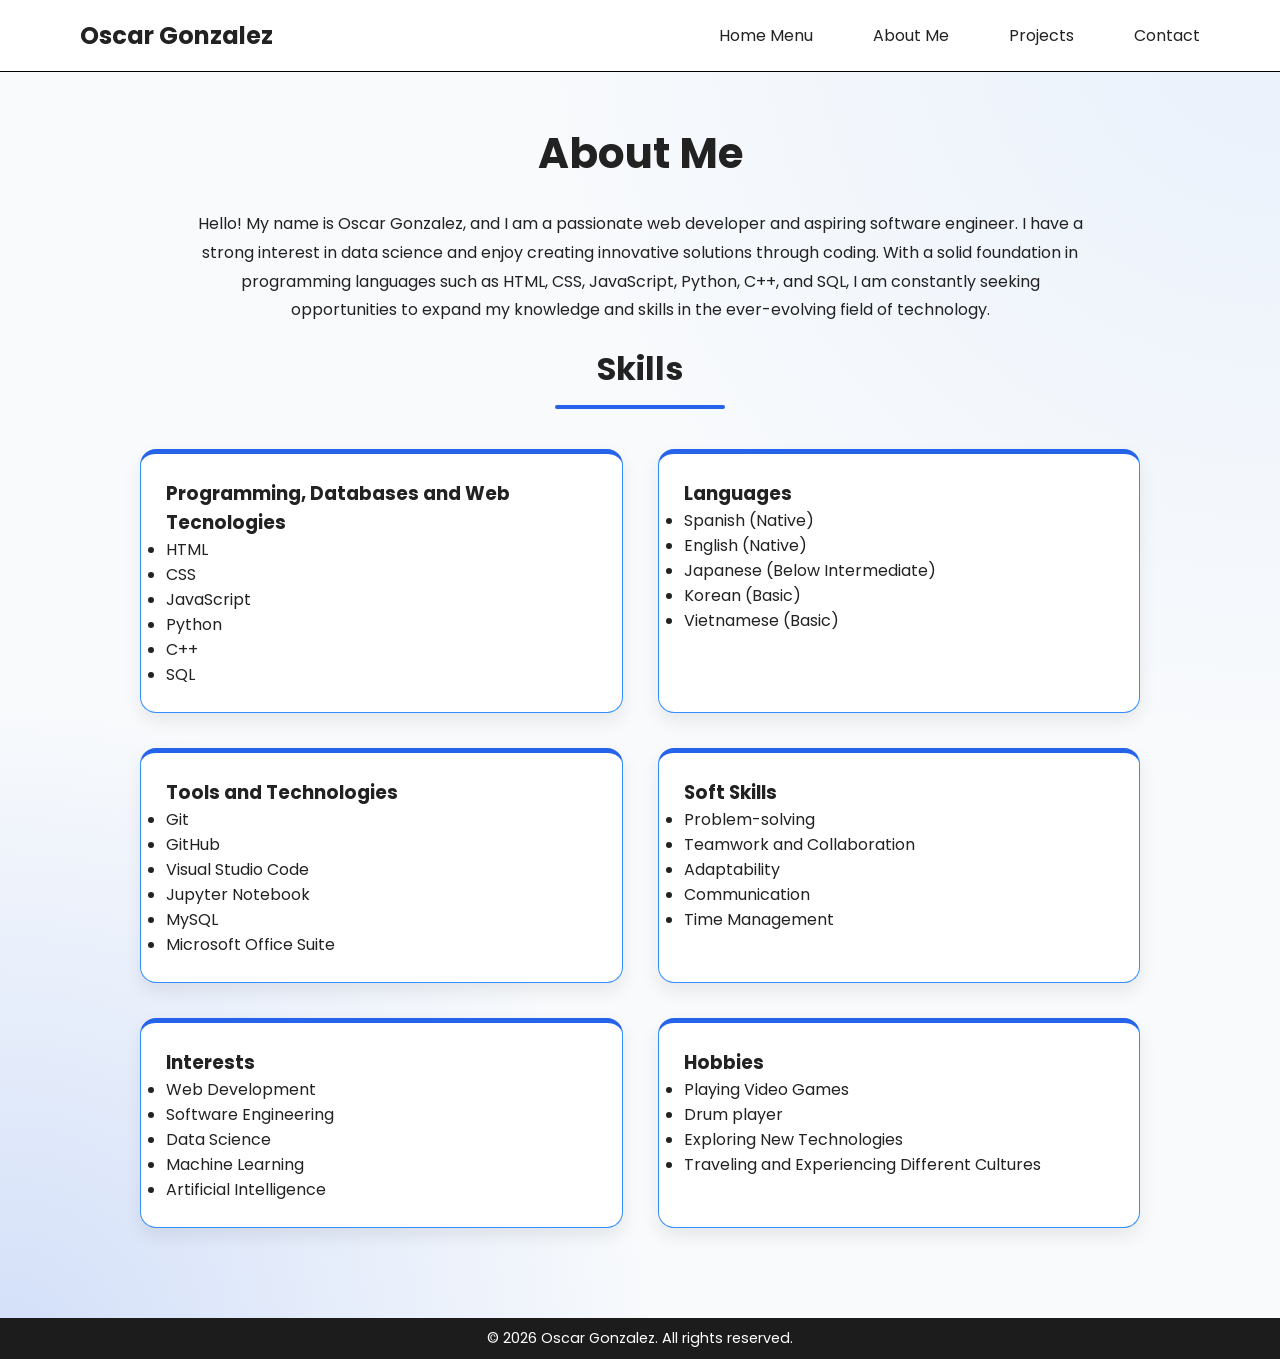
==== about-me.html @ ef55b737 "Add files via upload" ====
<!DOCTYPE html>
<html lang="en">
    <head>
        <meta charset="UTF-8">
        <meta name="viewport" content="width=device-width, initial-scale=1.0">
        <title>Home Menu </title>
        <link rel="preconnect" href="https://fonts.googleapis.com">
        <link rel="preconnect" href="https://fonts.gstatic.com" crossorigin>
        <link href="https://fonts.googleapis.com/css2?family=Poppins:wght@400;600;700&display=swap" rel="stylesheet">
        <link rel="stylesheet" href="style.css">
    </head>     
    <body>
       <header>
                <nav>
                    <h2>Oscar Gonzalez</h2>
                    <div class="menu">
                      <a href="home-menu.html">Home Menu</a>
                      <a href="about-me.html">About Me</a>
                      <a href="projects.html">Projects</a>
                      <a href="contact.html">Contact</a>
                    </div>
                </nav>
        </header>
      <main>
            <section id="about-me">
                 <h2> About Me </h2>
                 <p>Hello! My name is Oscar Gonzalez, and I am a passionate web developer and aspiring software engineer. I have a strong interest in data science and enjoy creating innovative solutions through coding. With a solid foundation in programming languages such as HTML, CSS, JavaScript, Python, C++, and SQL, I am constantly seeking opportunities to expand my knowledge and skills in the ever-evolving field of technology.</p>
            </section>
            <section id="skills">
                <h2> Skills </h2>
                <div class="skills-container">
                            <div class="skill-card">
                                <h3> Programming, Databases and Web Tecnologies </h3>
                                 <ul>
                                 <li>HTML</li>
                                 <li>CSS</li>
                                 <li>JavaScript</li>
                                 <li>Python</li>
                                 <li>C++</li>
                                  <li>SQL</li>
                                </ul>
                            </div>
                            <div class="skill-card"> 
                                <h3> Languages </h3>
                                <ul>
                                 <li>Spanish (Native)</li>
                                 <li>English (Native)</li>
                                 <li>Japanese (Below Intermediate)</li>
                                 <li>Korean (Basic)</li>
                                 <li>Vietnamese (Basic)</li>
                                </ul>
                            </div> 
                            <div class="skill-card">          
                                <h3> Tools and Technologies </h3>
                                <ul>
                                 <li>Git</li>
                                 <li>GitHub</li>
                                 <li>Visual Studio Code</li>
                                 <li>Jupyter Notebook</li>
                                 <li>MySQL</li>
                                 <li>Microsoft Office Suite</li>
                                </ul>
                            </div>
                            <div class="skill-card">
                                <h3> Soft Skills </h3>
                                <ul>
                                 <li>Problem-solving</li>
                                 <li>Teamwork and Collaboration</li>
                                 <li>Adaptability</li>
                                 <li>Communication</li>
                                 <li>Time Management</li>
                                </ul>
                           </div>
                           <div class="skill-card">
                                <h3> Interests </h3>
                                <ul>
                                 <li>Web Development</li>
                                 <li>Software Engineering</li>
                                 <li>Data Science</li>
                                 <li>Machine Learning</li>
                                 <li>Artificial Intelligence</li>
                                </ul>
                            </div>
                            <div class="skill-card">
                              <h3> Hobbies </h3>
                              <ul>
                                 <li>Playing Video Games</li>
                                 <li>Drum player</li>
                                 <li>Exploring New Technologies</li>
                                 <li>Traveling and Experiencing Different Cultures</li>
                                 </ul>
                            </div>
                   </div class="skills-container">
                </section> 
        </main> 
        <footer>
            <p>&copy; 2026 Oscar Gonzalez. All rights reserved.</p>
        </footer> 
    </body>
</html>
---- style.css ----
/* ==========================
   RESET
========================== */

*{
    margin:0;
    padding:0;
    box-sizing:border-box;
}

/* ==========================
   BODY
========================== */

body{

    font-family:"Poppins",sans-serif;
    color:#222;

    display:flex;
    flex-direction:column;

    min-height:100vh;

    background:

        radial-gradient(circle at bottom left,
        rgba(37,99,235,.18),
        transparent 35%),

        radial-gradient(circle at top right,
        rgba(59,130,246,.08),
        transparent 40%),

        #f8fafc;
}

/* ==========================
   HEADER
========================== */

header{

    border-bottom:1px solid #000000;
    background:white;
}

nav{

    display:flex;
    justify-content:space-between;
    align-items:center;
    
    max-width:1200px;
    margin:auto;

    padding:18px 40px;
}

.menu{

    display:flex;
    gap:60px;
}

nav a{

    color:#222;
    text-decoration:none;

    transition:.3s;
}

nav a:hover{

    color:#2563eb;
    transform:translateY(-2px);
}

/* ==========================
   MAIN
========================== */

main{

    flex:1;

    width:100%;
    max-width:1200px;

    margin:auto;

    text-align:center;

    padding:50px 20px;
}

/* ==========================
   PROFILE
========================== */

.profilepicture img{

    width:250px;
    height:250px;

    object-fit:cover;

    border-radius:50%;

    margin:25px 0;
}

p{

    margin:15px 0;
}

/* ==========================
   HOME BUTTONS
========================== */

.buttons{

    display:flex;
    justify-content:center;
    gap:20px;

    margin-top:25px;
}

.buttons button{

    padding:12px 24px;

    border-radius:8px;

    font-weight:bold;

    transition:.3s;
}

.buttons button:hover{

    transform:translateY(-4px);
}

.resume button{

    background:#2563eb;
    color:white;

    border:none;

    cursor:pointer;
}

.email button{

    background:white;

    color:#2563eb;

    border:2px solid #2563eb;

    cursor:pointer;
}

/* ==========================
   ABOUT ME
========================== */

#about-me{

    text-align:center;
}

#about-me h2{

    font-size:42px;

    margin-bottom:25px;
}

#about-me p{

    max-width:900px;

    margin:20px auto;

    line-height:1.8;
}

/* ==========================
   SKILLS
========================== */

.skills-container{

    display:grid;

    grid-template-columns:repeat(2,1fr);

    gap:35px;

    max-width:1000px;

    margin:40px auto;
}

.skill-card{

    background:white;

    padding:25px;

    border-radius:16px;

    border:1px solid #338fff;

    border-top:5px solid #2563eb;

    box-shadow:0 8px 18px rgba(0,0,0,.08);

    text-align:left;

    transition:.35s;
}

.skill-card:hover{

    transform:translateY(-8px);

    box-shadow:0 18px 35px rgba(0,0,0,.15);
}

#skills h2{

    font-size:2rem;
}

#skills h2::after{

    content:"";

    display:block;

    width:170px;

    height:4px;

    background:#2563eb;

    margin:12px auto 0;

    border-radius:50px;
}

/* ==========================
   SOCIAL MEDIA
========================== */

#smedia{

    flex:1;

    padding:60px 20px;

    text-align:center;
}

.social-container{

    max-width:850px;

    margin:50px auto;

    display:flex;

    flex-direction:column;

    gap:25px;
}

.social-card{

    display:flex;

    align-items:center;

    justify-content:space-between;

    background:white;

    padding:25px;

    border-radius:18px;

    text-decoration:none;

    color:#222;

    border:1px solid #dce5f0;

    border-left:5px solid #2563eb;

    box-shadow:0 8px 20px rgba(0,0,0,.08);

    transition:.35s;
}

.social-card:hover{

    transform:translateY(-6px);

    box-shadow:0 20px 40px rgba(0,0,0,.15);
}

.social-card img{

    width:65px;
    height:65px;

    object-fit:contain;

    margin-right:25px;
}

.social-text{

    flex:1;

    text-align:left;
}

.social-text h3{

    font-size:1.5rem;
}

.social-text p{

    color:#666;
}

.arrow{

    font-size:2rem;

    color:#2563eb;

    transition:.3s;
}

.social-card:hover .arrow{

    transform:translateX(10px);
}

/* ==========================
   FOOTER
========================== */

footer{

    margin-top:auto;

    background:#1c1c1c;

    color:white;

    text-align:center;

    padding: 10px;

    font-size:.9rem;
}

footer p{

    margin:0;
}

/* ==========================
   RESPONSIVE
========================== */

@media(max-width:900px){

    nav{

        flex-direction:column;
        gap:20px;
    }

    .menu{

        flex-wrap:wrap;
        justify-content:center;
        gap:20px;
    }

    .skills-container{

        grid-template-columns:1fr;
    }

    .social-card{

        flex-direction:column;
        text-align:center;
    }

    .social-text{

        text-align:center;
        margin:20px 0;
    }

}
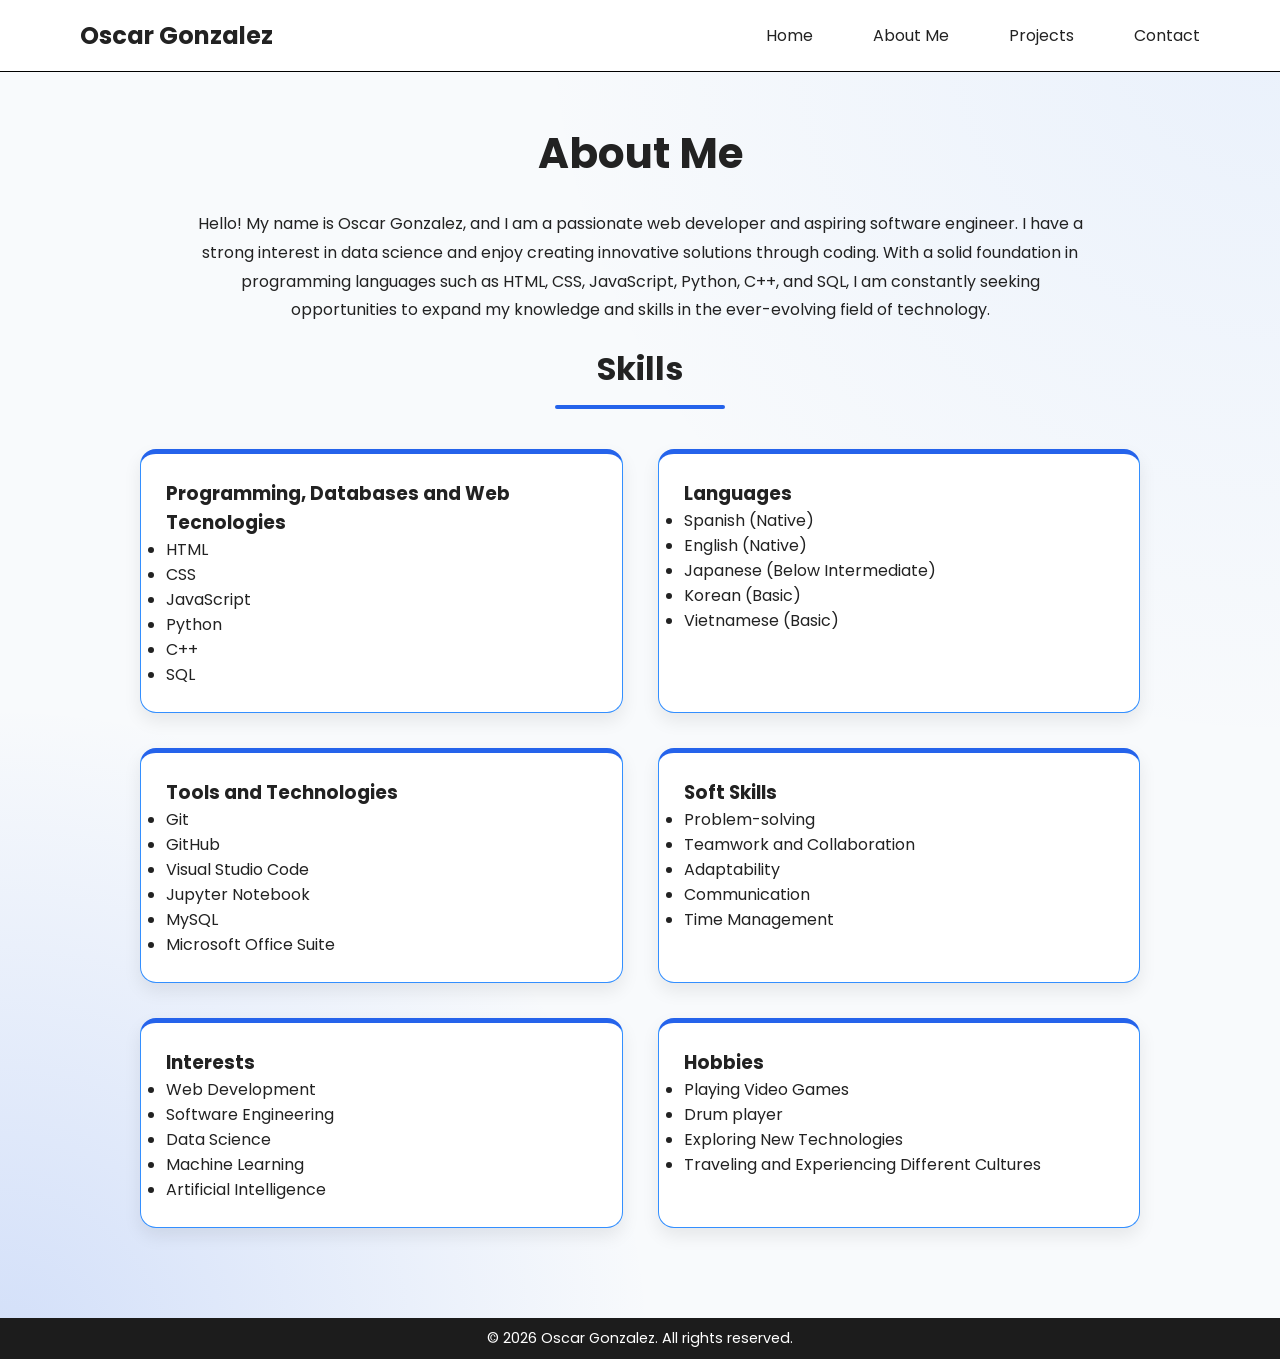
==== commit 32708b19: "Add files via upload" ====
--- a/about-me.html
+++ b/about-me.html
@@ -14,7 +14,7 @@
                 <nav>
                     <h2>Oscar Gonzalez</h2>
                     <div class="menu">
-                      <a href="home-menu.html">Home Menu</a>
+                      <a href="index.html">Home</a>
                       <a href="about-me.html">About Me</a>
                       <a href="projects.html">Projects</a>
                       <a href="contact.html">Contact</a>
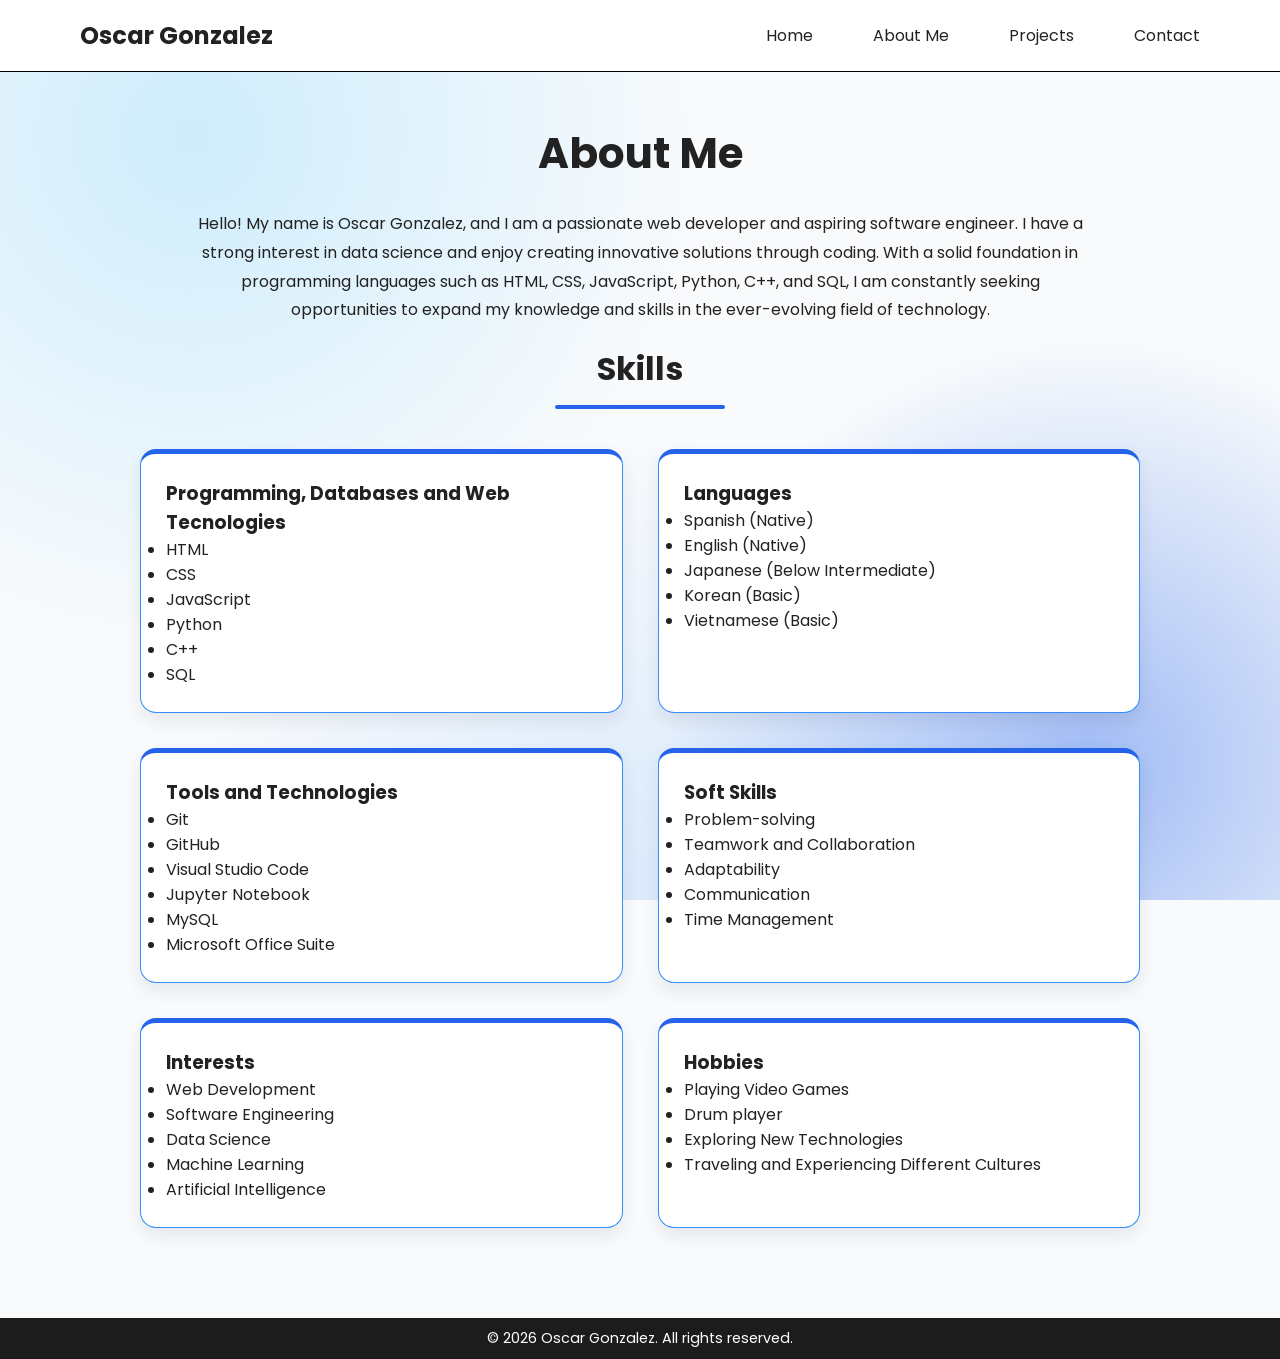
==== commit 3dcc906a: "Fix HTML formatting and improve structure" ====
--- a/about-me.html
+++ b/about-me.html
@@ -4,97 +4,109 @@
         <meta charset="UTF-8">
         <meta name="viewport" content="width=device-width, initial-scale=1.0">
         <title>Home Menu </title>
+
         <link rel="preconnect" href="https://fonts.googleapis.com">
         <link rel="preconnect" href="https://fonts.gstatic.com" crossorigin>
         <link href="https://fonts.googleapis.com/css2?family=Poppins:wght@400;600;700&display=swap" rel="stylesheet">
         <link rel="stylesheet" href="style.css">
-    </head>     
+    </head>
+
     <body>
-       <header>
-                <nav>
-                    <h2>Oscar Gonzalez</h2>
-                    <div class="menu">
-                      <a href="index.html">Home</a>
-                      <a href="about-me.html">About Me</a>
-                      <a href="projects.html">Projects</a>
-                      <a href="contact.html">Contact</a>
+        <header>
+            <nav>
+                <h2>Oscar Gonzalez</h2>
+
+                <div class="menu">
+                    <a href="index.html">Home</a>
+                    <a href="about-me.html">About Me</a>
+                    <a href="projects.html">Projects</a>
+                    <a href="contact.html">Contact</a>
+                </div>
+            </nav>
+        </header>
+
+        <main>
+            <section id="about-me">
+                <h2>About Me</h2>
+                <p>Hello! My name is Oscar Gonzalez, and I am a passionate web developer and aspiring software engineer. I have a strong interest in data science and enjoy creating innovative solutions through coding. With a solid foundation in programming languages such as HTML, CSS, JavaScript, Python, C++, and SQL, I am constantly seeking opportunities to expand my knowledge and skills in the ever-evolving field of technology.</p>
+            </section>
+
+            <section id="skills">
+                <h2>Skills</h2>
+
+                <div class="skills-container">
+                    <div class="skill-card">
+                        <h3>Programming, Databases and Web Tecnologies</h3>
+                        <ul>
+                            <li>HTML</li>
+                            <li>CSS</li>
+                            <li>JavaScript</li>
+                            <li>Python</li>
+                            <li>C++</li>
+                            <li>SQL</li>
+                        </ul>
                     </div>
-                </nav>
-        </header>
-      <main>
-            <section id="about-me">
-                 <h2> About Me </h2>
-                 <p>Hello! My name is Oscar Gonzalez, and I am a passionate web developer and aspiring software engineer. I have a strong interest in data science and enjoy creating innovative solutions through coding. With a solid foundation in programming languages such as HTML, CSS, JavaScript, Python, C++, and SQL, I am constantly seeking opportunities to expand my knowledge and skills in the ever-evolving field of technology.</p>
+
+                    <div class="skill-card">
+                        <h3>Languages</h3>
+                        <ul>
+                            <li>Spanish (Native)</li>
+                            <li>English (Native)</li>
+                            <li>Japanese (Below Intermediate)</li>
+                            <li>Korean (Basic)</li>
+                            <li>Vietnamese (Basic)</li>
+                        </ul>
+                    </div>
+
+                    <div class="skill-card">
+                        <h3>Tools and Technologies</h3>
+                        <ul>
+                            <li>Git</li>
+                            <li>GitHub</li>
+                            <li>Visual Studio Code</li>
+                            <li>Jupyter Notebook</li>
+                            <li>MySQL</li>
+                            <li>Microsoft Office Suite</li>
+                        </ul>
+                    </div>
+
+                    <div class="skill-card">
+                        <h3>Soft Skills</h3>
+                        <ul>
+                            <li>Problem-solving</li>
+                            <li>Teamwork and Collaboration</li>
+                            <li>Adaptability</li>
+                            <li>Communication</li>
+                            <li>Time Management</li>
+                        </ul>
+                    </div>
+
+                    <div class="skill-card">
+                        <h3>Interests</h3>
+                        <ul>
+                            <li>Web Development</li>
+                            <li>Software Engineering</li>
+                            <li>Data Science</li>
+                            <li>Machine Learning</li>
+                            <li>Artificial Intelligence</li>
+                        </ul>
+                    </div>
+
+                    <div class="skill-card">
+                        <h3>Hobbies</h3>
+                        <ul>
+                            <li>Playing Video Games</li>
+                            <li>Drum player</li>
+                            <li>Exploring New Technologies</li>
+                            <li>Traveling and Experiencing Different Cultures</li>
+                        </ul>
+                    </div>
+                </div>
             </section>
-            <section id="skills">
-                <h2> Skills </h2>
-                <div class="skills-container">
-                            <div class="skill-card">
-                                <h3> Programming, Databases and Web Tecnologies </h3>
-                                 <ul>
-                                 <li>HTML</li>
-                                 <li>CSS</li>
-                                 <li>JavaScript</li>
-                                 <li>Python</li>
-                                 <li>C++</li>
-                                  <li>SQL</li>
-                                </ul>
-                            </div>
-                            <div class="skill-card"> 
-                                <h3> Languages </h3>
-                                <ul>
-                                 <li>Spanish (Native)</li>
-                                 <li>English (Native)</li>
-                                 <li>Japanese (Below Intermediate)</li>
-                                 <li>Korean (Basic)</li>
-                                 <li>Vietnamese (Basic)</li>
-                                </ul>
-                            </div> 
-                            <div class="skill-card">          
-                                <h3> Tools and Technologies </h3>
-                                <ul>
-                                 <li>Git</li>
-                                 <li>GitHub</li>
-                                 <li>Visual Studio Code</li>
-                                 <li>Jupyter Notebook</li>
-                                 <li>MySQL</li>
-                                 <li>Microsoft Office Suite</li>
-                                </ul>
-                            </div>
-                            <div class="skill-card">
-                                <h3> Soft Skills </h3>
-                                <ul>
-                                 <li>Problem-solving</li>
-                                 <li>Teamwork and Collaboration</li>
-                                 <li>Adaptability</li>
-                                 <li>Communication</li>
-                                 <li>Time Management</li>
-                                </ul>
-                           </div>
-                           <div class="skill-card">
-                                <h3> Interests </h3>
-                                <ul>
-                                 <li>Web Development</li>
-                                 <li>Software Engineering</li>
-                                 <li>Data Science</li>
-                                 <li>Machine Learning</li>
-                                 <li>Artificial Intelligence</li>
-                                </ul>
-                            </div>
-                            <div class="skill-card">
-                              <h3> Hobbies </h3>
-                              <ul>
-                                 <li>Playing Video Games</li>
-                                 <li>Drum player</li>
-                                 <li>Exploring New Technologies</li>
-                                 <li>Traveling and Experiencing Different Cultures</li>
-                                 </ul>
-                            </div>
-                   </div class="skills-container">
-                </section> 
-        </main> 
+        </main>
+
         <footer>
             <p>&copy; 2026 Oscar Gonzalez. All rights reserved.</p>
-        </footer> 
+        </footer>
     </body>
-</html>    +</html>
--- a/style.css
+++ b/style.css
@@ -1,19 +1,14 @@
-/* ==========================
-   RESET
-========================== */
-
 *{
     margin:0;
     padding:0;
     box-sizing:border-box;
 }
 
-/* ==========================
-   BODY
-========================== */
+html{
+    min-height:100%;
+}
 
 body{
-
     font-family:"Poppins",sans-serif;
     color:#222;
 
@@ -22,22 +17,14 @@
 
     min-height:100vh;
 
-    background:
-
-        radial-gradient(circle at bottom left,
-        rgba(37,99,235,.18),
-        transparent 35%),
-
-        radial-gradient(circle at top right,
-        rgba(59,130,246,.08),
-        transparent 40%),
-
-        #f8fafc;
-}
-
-/* ==========================
-   HEADER
-========================== */
+    background-color:#f8fafc;
+    background-image:
+        radial-gradient(circle at 85% 85%, rgba(37,99,235,0.42) 0, transparent 32%),
+        radial-gradient(circle at 15% 15%, rgba(125,211,252,0.34) 0, transparent 38%),
+        radial-gradient(circle at 50% 100%, rgba(96,165,250,0.2) 0, transparent 42%);
+    background-attachment:fixed;
+    background-size:cover;
+}
 
 header{
 
@@ -77,10 +64,6 @@
     transform:translateY(-2px);
 }
 
-/* ==========================
-   MAIN
-========================== */
-
 main{
 
     flex:1;
@@ -95,10 +78,6 @@
     padding:50px 20px;
 }
 
-/* ==========================
-   PROFILE
-========================== */
-
 .profilepicture img{
 
     width:250px;
@@ -116,10 +95,6 @@
     margin:15px 0;
 }
 
-/* ==========================
-   HOME BUTTONS
-========================== */
-
 .buttons{
 
     display:flex;
@@ -166,10 +141,6 @@
     cursor:pointer;
 }
 
-/* ==========================
-   ABOUT ME
-========================== */
-
 #about-me{
 
     text-align:center;
@@ -191,10 +162,6 @@
     line-height:1.8;
 }
 
-/* ==========================
-   SKILLS
-========================== */
-
 .skills-container{
 
     display:grid;
@@ -255,10 +222,6 @@
 
     border-radius:50px;
 }
-
-/* ==========================
-   SOCIAL MEDIA
-========================== */
 
 #smedia{
 
@@ -352,7 +315,94 @@
     transition:.3s;
 }
 
-.social-card:hover .arrow{
+.projects {
+    max-width: 1000px;
+    margin: 36px auto 0;
+    padding: 32px 24px 40px;
+}
+
+.projects-intro {
+    text-align: center;
+    margin-bottom: 32px;
+    padding-bottom: 20px;
+    border-bottom: 1px solid #dce5f0;
+}
+
+.projects-intro h1 {
+    margin-bottom: 10px;
+    font-size: 2rem;
+}
+
+.projects-intro p {
+    margin: 0;
+    color: #666;
+}
+
+.project-card:hover .arrow{
+
+    transform:translateX(10px);
+}
+
+.project-container{
+    max-width: 850px;
+    margin: 0 auto;
+    display: flex;
+    flex-direction: column;
+    gap: 20px;
+}
+
+.project-card{
+
+    display:flex;
+
+    align-items:center;
+
+    justify-content:space-between;
+
+    background:white;
+
+    padding:25px;
+
+    border-radius:18px;
+
+    text-decoration:none;
+
+    color:#222;
+
+    border:1px solid #dce5f0;
+
+    border-left:5px solid #2563eb;
+
+    box-shadow:0 8px 20px rgba(0,0,0,.08);
+
+    transition:.35s;
+}
+
+.project-card:hover{
+
+    transform:translateY(-6px);
+
+    box-shadow:0 20px 40px rgba(0,0,0,.15);
+}
+
+.project-text{
+
+    flex:1;
+
+    text-align:left;
+}
+
+.project-text h3{
+
+    font-size:1.5rem;
+}
+
+.project-text p{
+
+    color:#666;
+}
+
+.project-card:hover .arrow{
 
     transform:translateX(10px);
 }
@@ -417,4 +467,4 @@
         margin:20px 0;
     }
 
-}+}
